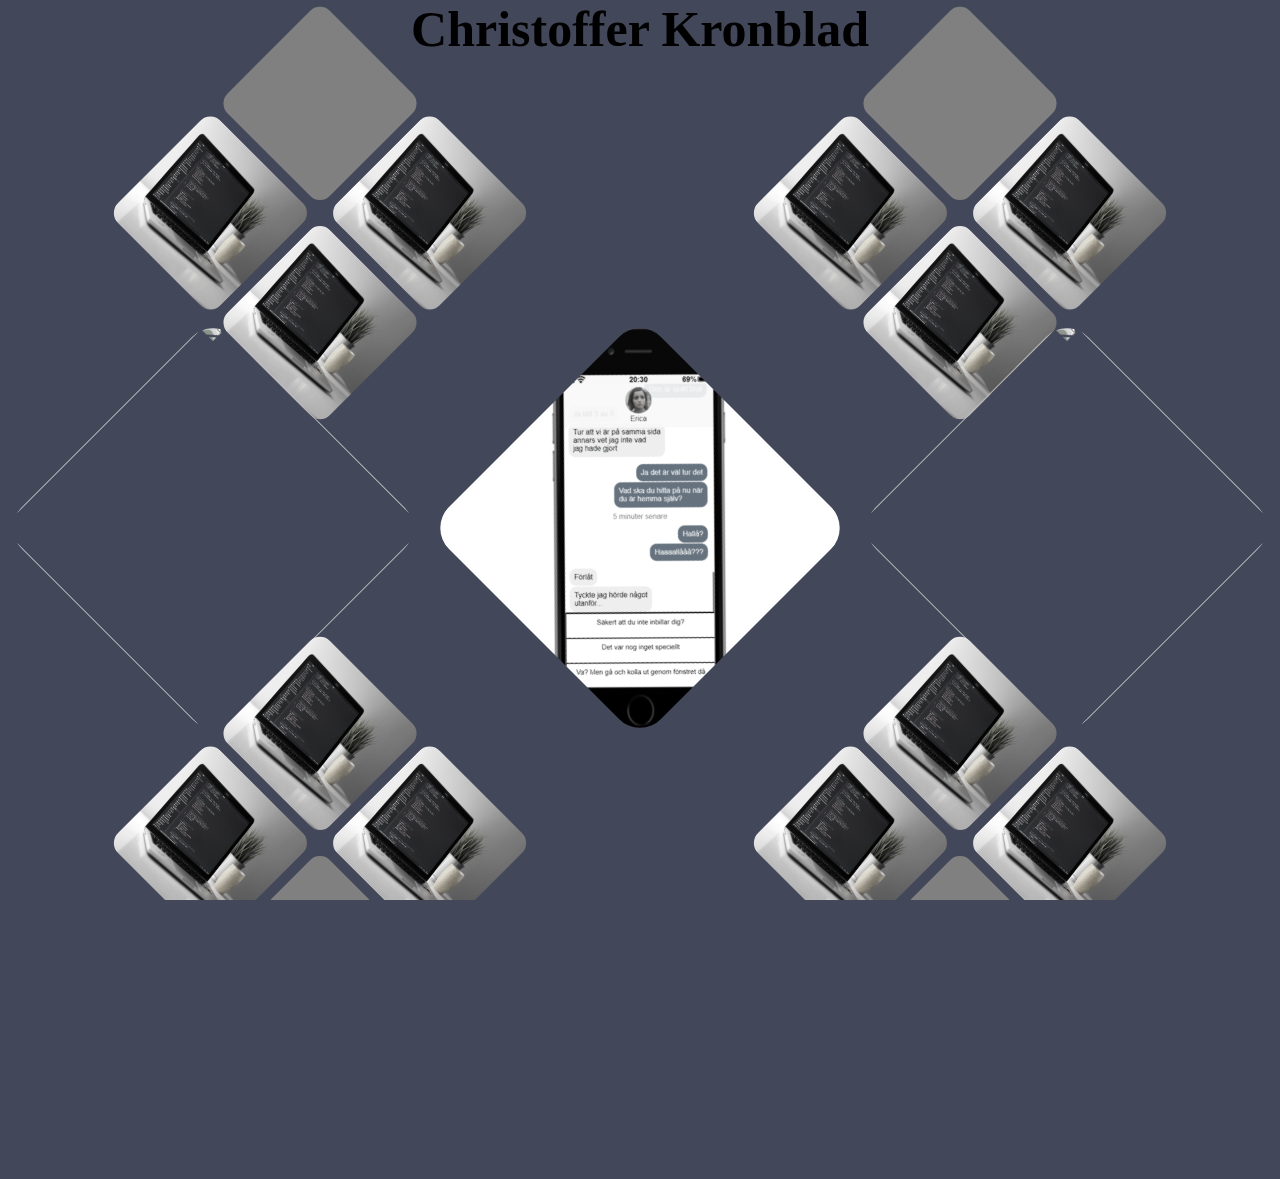
==== index.html @ b49111a0 "Remake of code" ====
<!DOCTYPE html>
<!--[if lt IE 7]>      <html class="no-js lt-ie9 lt-ie8 lt-ie7"> <![endif]-->
<!--[if IE 7]>         <html class="no-js lt-ie9 lt-ie8"> <![endif]-->
<!--[if IE 8]>         <html class="no-js lt-ie9"> <![endif]-->
<!--[if gt IE 8]><!--> <html class="no-js"> <!--<![endif]-->
    <head>
        <meta charset="utf-8">
        <meta http-equiv="X-UA-Compatible" content="IE=edge">
        <title>Portfolio 2.0</title>
        <meta name="description" content="">
        <meta name="viewport" content="width=device-width, initial-scale=1">
        <link rel="stylesheet" href="style.css">
    </head>
    <body>


        
        <header><h1>Christoffer Kronblad</h1></header>
        

        <!-- Images for the front page -->

            <div >  
                <!-- Top Row-->
                <div class="row">
                    <div class="column top smallSquareGroup">
                        <div class="row">
                            <img src="pics/empty image.png" class="smallSquare"></img>
                            <img src="pics/place holder.jfif" class="smallSquare"></img>
                        </div>
                        <div class="row">
                            <img src="pics/place holder.jfif" class="smallSquare"></img>
                            <img src="pics/place holder.jfif" class="smallSquare"></img>
                        </div>
                    </div>
                    <div class="column top smallSquareGroup">
                        <div class="row">
                            <img src="pics/empty image.png" class="smallSquare"></img>
                            <img src="pics/place holder.jfif" class="smallSquare"></img>
                        </div>
                        <div class="row">
                            <img src="pics/place holder.jfif" class="smallSquare"></img>
                            <img src="pics/place holder.jfif" class="smallSquare"></img>
                        </div>
                    </div>
                </div>
                
                
                
                <!-- Middle Row -->
                <div class="row">  

                    <div class="column middle">
                        <img src="pics/profilpic1.jpg" class="bigSquare"></img>
                    </div>
                    <div class="column middle">
                        <img src="pics/Textgame1.png" class="bigSquare"></img>
                    </div>
                    <div class="column middle">
                        <img src="pics/profilpic1.jpg" class="bigSquare"></img>
                    </div>
                    
                </div>
                
                <!-- Bottom Row -->
                <div class="row">
                    <div class="column bottom smallSquareGroup">
                        <div class="row">
                            <img src="pics/place holder.jfif" class="smallSquare"></img>
                            <img src="pics/place holder.jfif" class="smallSquare"></img>
                        </div>
                        <div class="row">
                            <img src="pics/place holder.jfif" class="smallSquare"></img>
                            <img src="pics/empty image.png" class="smallSquare"></img>
                        </div>
                    </div>
                    <div class="column bottom smallSquareGroup">
                        <div class="row">
                            <img src="pics/place holder.jfif" class="smallSquare"></img>
                            <img src="pics/place holder.jfif" class="smallSquare"></img>
                        </div>
                        <div class="row">
                            <img src="pics/place holder.jfif" class="smallSquare"></img>
                            <img src="pics/empty image.png" class="smallSquare"></img>
                        </div>
                    </div>
                </div>
            </div>

        <script src="" async defer></script>
    </body>
</html>
---- style.css ----
html, body{margin: 0; height: 100%; overflow: hidden; background-color: #43475a;}

header h1{
    text-align: center;
    margin: 0px;
    font-size: 50px;
}

.row{
    width: 100%;
    display: flex;
    align-items: center;
    justify-content: center;

    
}

.column.middle{
    width: 33.3333vw;
    display: flex;
    align-items: center;
    justify-content: center;
}

.column.top, .column.bottom{
    position: relative;
    width: 50vw;
}

.column.middle{
    position: relative;
    width: calc(100vw / 3);
}

.row img{
    border: none;
    text-align: center;
    border-radius: 10%;
    filter: grayscale(90%);
}

.row img:hover{
    filter: grayscale(0%);
}


.bigSquare, .smallSquareGroup{
    transform: rotate(45deg);
}

.bigSquare{
    position: relative;
    height: 300px;
    width: 300px;
    margin: 10px;
}

.smallSquare{
    position: relative;
    height: 145px;
    width: 145px;
    margin: 5px;
    background-color: gray;
}

.centered-text{
    position: absolute;
    top: 50%;
    right: 15%;
}

/* @media screen and(max-width: 1000px){
    img{
        width: 150px;
    }
} */
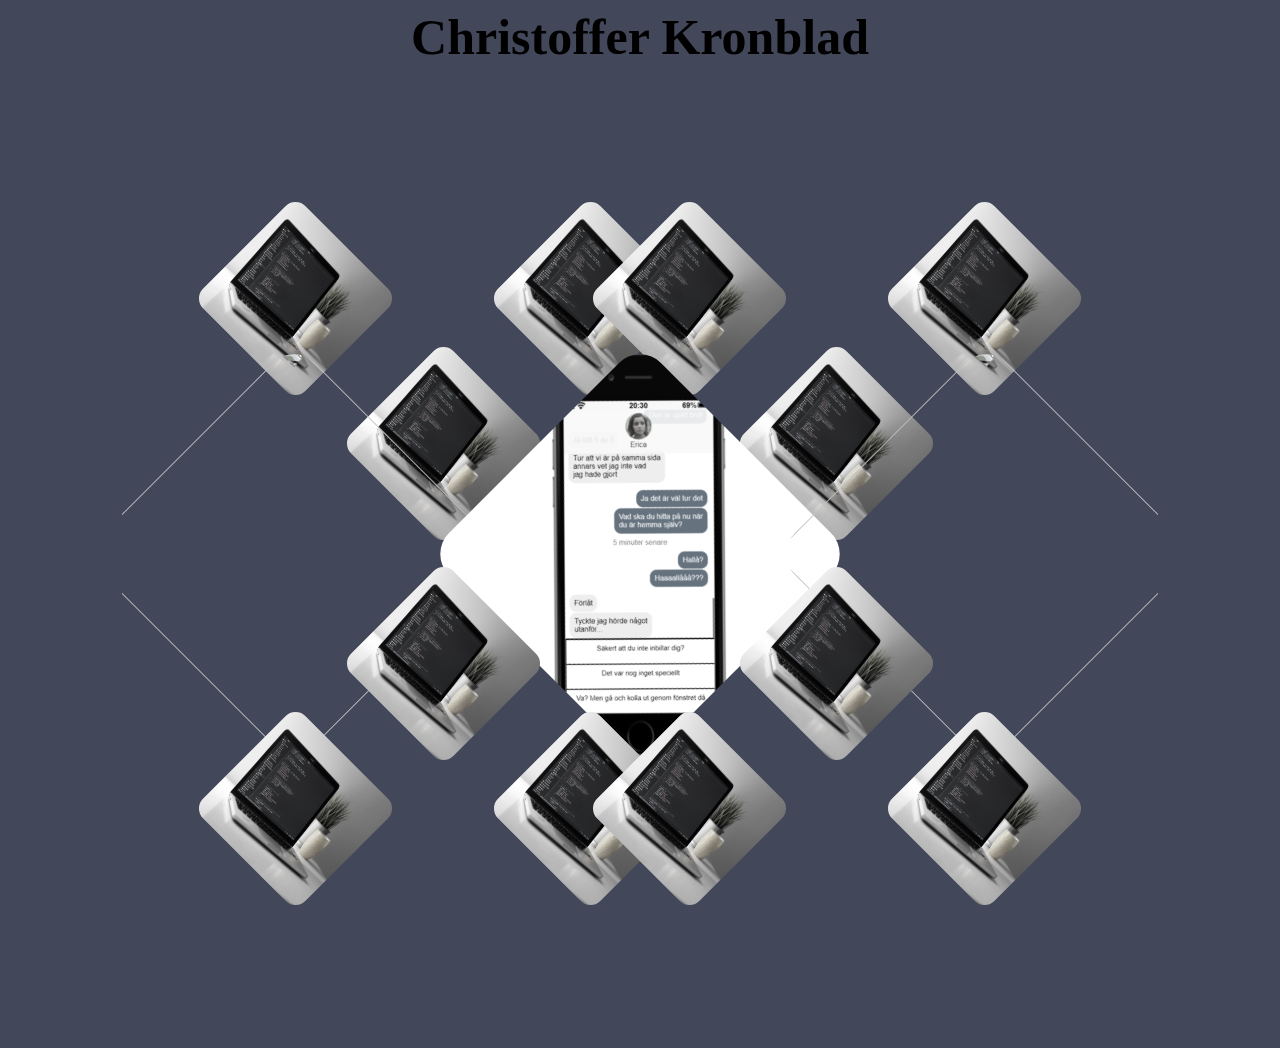
==== commit e03cf907: "Fixed design" ====
--- a/index.html
+++ b/index.html
@@ -20,35 +20,42 @@
 
         <!-- Images for the front page -->
 
-            <div >  
                 <!-- Top Row-->
                 <div class="row">
-                    <div class="column top smallSquareGroup">
-                        <div class="row">
-                            <img src="pics/empty image.png" class="smallSquare"></img>
-                            <img src="pics/place holder.jfif" class="smallSquare"></img>
+
+                        <img src="pics/empty image.png" class="bigSquare" style="margin: 5%;"></img>
+                        <div class="column top smallSquareGroup">
+                            <div class="row">
+                                <img src="pics/empty image.png" class="smallSquare"></img>
+                            </div>
+                            <div class="row">
+                                <img src="pics/place holder.jfif" class="smallSquare column"></img>
+                                <img src="pics/place holder.jfif" class="smallSquare column"></img>
+                            </div>
+                            <div class="row">
+                                <img src="pics/place holder.jfif" class="smallSquare"></img>
+                            </div>
+                    </div>
+                    
+                        <div class="column top smallSquareGroup">
+                            <div class="row">
+                                <img src="pics/empty image.png" class="smallSquare"></img>
+                            </div>
+                            <div class="row">
+                                <img src="pics/place holder.jfif" class="smallSquare column"></img>
+                                <img src="pics/place holder.jfif" class="smallSquare column"></img>
+                            </div>
+                            <div class="row">
+                                <img src="pics/place holder.jfif" class="smallSquare"></img>
+                            </div>
                         </div>
-                        <div class="row">
-                            <img src="pics/place holder.jfif" class="smallSquare"></img>
-                            <img src="pics/place holder.jfif" class="smallSquare"></img>
-                        </div>
-                    </div>
-                    <div class="column top smallSquareGroup">
-                        <div class="row">
-                            <img src="pics/empty image.png" class="smallSquare"></img>
-                            <img src="pics/place holder.jfif" class="smallSquare"></img>
-                        </div>
-                        <div class="row">
-                            <img src="pics/place holder.jfif" class="smallSquare"></img>
-                            <img src="pics/place holder.jfif" class="smallSquare"></img>
-                        </div>
-                    </div>
+                        <img src="pics/empty image.png" class="bigSquare" style="margin: 5%;"></img>
                 </div>
                 
                 
                 
                 <!-- Middle Row -->
-                <div class="row">  
+                <div class="row middle">  
 
                     <div class="column middle">
                         <img src="pics/profilpic1.jpg" class="bigSquare"></img>
@@ -64,29 +71,36 @@
                 
                 <!-- Bottom Row -->
                 <div class="row">
-                    <div class="column bottom smallSquareGroup">
+                    
+                    <img src="pics/empty image.png" class="bigSquare"></img>
+                    <div class="column bottom left smallSquareGroup">
                         <div class="row">
                             <img src="pics/place holder.jfif" class="smallSquare"></img>
+                        </div>
+                        <div class="row" style="">
+                            <img src="pics/place holder.jfif" class="smallSquare column"></img>
+                            <img src="pics/place holder.jfif" class="smallSquare column"></img>
+                        </div>
+                        <div class="row">
+                            <img src="pics/empty image.png" class="smallSquare"></img>
+                        </div>
+                    </div>
+
+                    <div class="column bottom right smallSquareGroup">
+                        <div class="row">
                             <img src="pics/place holder.jfif" class="smallSquare"></img>
                         </div>
                         <div class="row">
-                            <img src="pics/place holder.jfif" class="smallSquare"></img>
+                            <img src="pics/place holder.jfif" class="smallSquare column"></img>
+                            <img src="pics/place holder.jfif" class="smallSquare column"></img>
+                        </div>
+                        <div class="row">
                             <img src="pics/empty image.png" class="smallSquare"></img>
                         </div>
                     </div>
-                    <div class="column bottom smallSquareGroup">
-                        <div class="row">
-                            <img src="pics/place holder.jfif" class="smallSquare"></img>
-                            <img src="pics/place holder.jfif" class="smallSquare"></img>
-                        </div>
-                        <div class="row">
-                            <img src="pics/place holder.jfif" class="smallSquare"></img>
-                            <img src="pics/empty image.png" class="smallSquare"></img>
-                        </div>
-                    </div>
+                    <img src="pics/empty image.png" class="bigSquare" style="z-index: -1;"></img>
                 </div>
-            </div>
 
-        <script src="" async defer></script>
+        <script src="code.js" async defer></script>
     </body>
 </html>--- a/style.css
+++ b/style.css
@@ -1,4 +1,4 @@
-html, body{margin: 0; height: 100%; overflow: hidden; background-color: #43475a;}
+html, body{margin-left: 5%; margin-right: 5%; height: 100%; overflow: hidden; background-color: #43475a;}
 
 header h1{
     text-align: center;
@@ -10,26 +10,25 @@
     width: 100%;
     display: flex;
     align-items: center;
-    justify-content: center;
-
-    
+    justify-content: center; 
 }
 
+
+
 .column.middle{
-    width: 33.3333vw;
+    width: calc(100% / 3);
     display: flex;
     align-items: center;
     justify-content: center;
 }
 
 .column.top, .column.bottom{
-    position: relative;
-    width: 50vw;
+    width: 25%;
 }
 
-.column.middle{
-    position: relative;
-    width: calc(100vw / 3);
+
+.row.middle{
+    height: 5%;
 }
 
 .row img{
@@ -44,33 +43,26 @@
 }
 
 
-.bigSquare, .smallSquareGroup{
+.bigSquare, .smallSquare{
+    
     transform: rotate(45deg);
 }
 
+.smallSquare.column{
+    margin: 0 75px;
+}
+
+.smallSquareGroup{
+margin: 15px 67px;
+}
+
 .bigSquare{
-    position: relative;
     height: 300px;
     width: 300px;
     margin: 10px;
 }
 
 .smallSquare{
-    position: relative;
     height: 145px;
     width: 145px;
-    margin: 5px;
-    background-color: gray;
-}
-
-.centered-text{
-    position: absolute;
-    top: 50%;
-    right: 15%;
-}
-
-/* @media screen and(max-width: 1000px){
-    img{
-        width: 150px;
-    }
-} */+}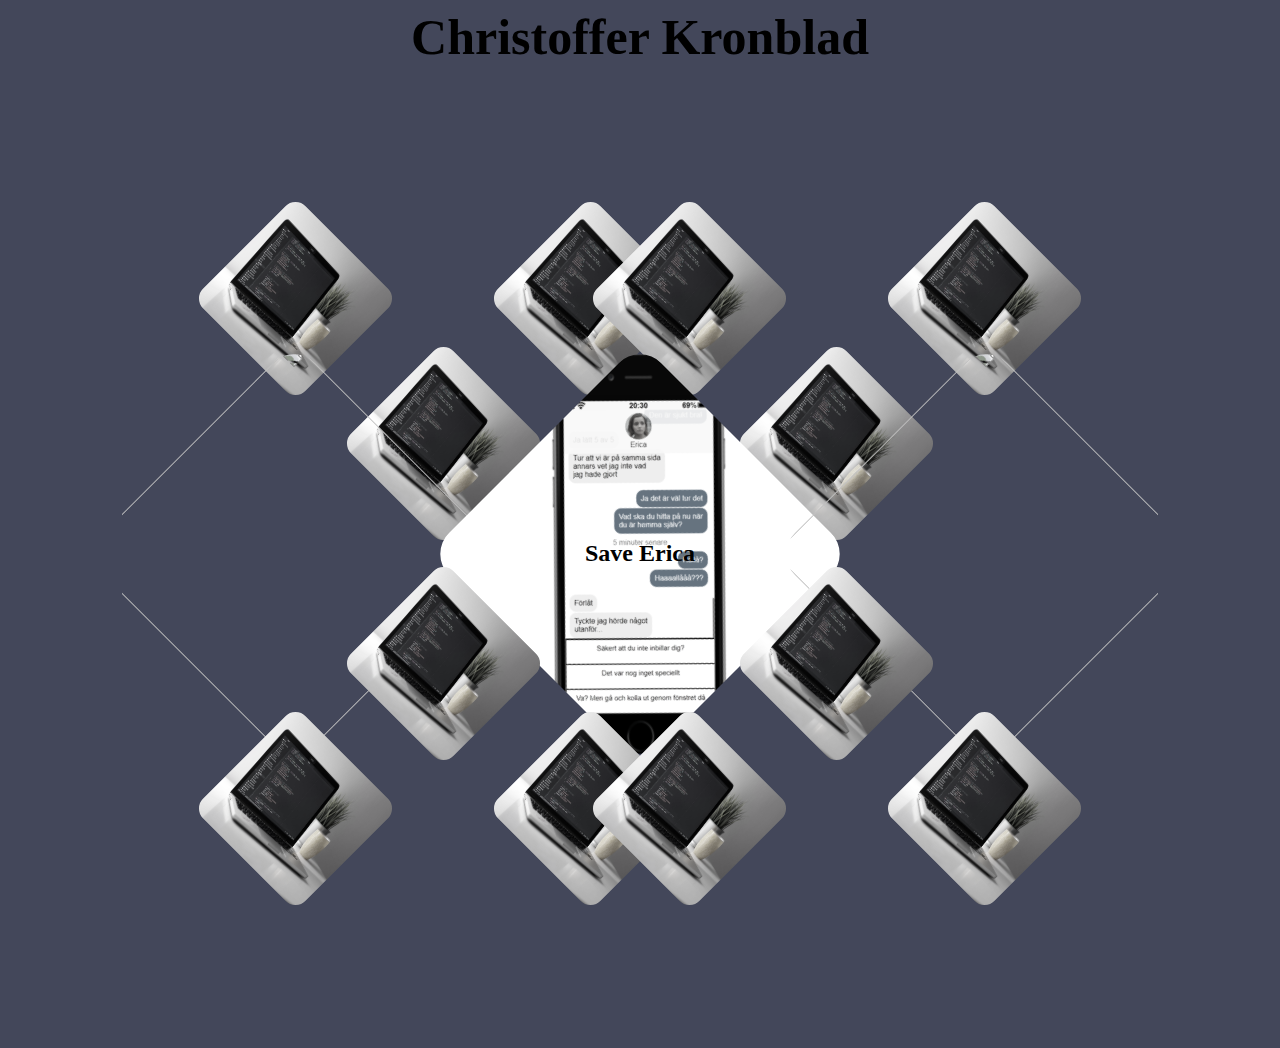
==== commit 72254c24: "Text placement" ====
--- a/index.html
+++ b/index.html
@@ -62,6 +62,7 @@
                     </div>
                     <div class="column middle">
                         <img src="pics/Textgame1.png" class="bigSquare"></img>
+                        <h2 style="z-index: 1;">Save Erica</h2>
                     </div>
                     <div class="column middle">
                         <img src="pics/profilpic1.jpg" class="bigSquare"></img>
@@ -77,7 +78,7 @@
                         <div class="row">
                             <img src="pics/place holder.jfif" class="smallSquare"></img>
                         </div>
-                        <div class="row" style="">
+                        <div class="row">
                             <img src="pics/place holder.jfif" class="smallSquare column"></img>
                             <img src="pics/place holder.jfif" class="smallSquare column"></img>
                         </div>
--- a/style.css
+++ b/style.css
@@ -1,4 +1,20 @@
-html, body{margin-left: 5%; margin-right: 5%; height: 100%; overflow: hidden; background-color: #43475a;}
+html, body{   
+    z-index: -1;
+    user-select: none;
+    -moz-user-select: none;
+    -webkit-user-drag: none;
+    -webkit-user-select: none;
+    -ms-user-select: none;
+    margin-left: 5%; 
+    margin-right: 5%; 
+    height: 100%; 
+    overflow: hidden; 
+    background-color: #43475a;
+}
+
+h2{
+    position: absolute;
+}
 
 header h1{
     text-align: center;
@@ -12,7 +28,6 @@
     align-items: center;
     justify-content: center; 
 }
-
 
 
 .column.middle{
@@ -31,15 +46,25 @@
     height: 5%;
 }
 
+img{
+    user-select: none;
+    -moz-user-select: none;
+    -webkit-user-drag: none;
+    -webkit-user-select: none;
+    -ms-user-select: none;
+}
+
 .row img{
     border: none;
     text-align: center;
     border-radius: 10%;
     filter: grayscale(90%);
+
 }
 
-.row img:hover{
+.row img:hover, h2:hover{
     filter: grayscale(0%);
+    transition: .15s ease-in-out;
 }
 
 
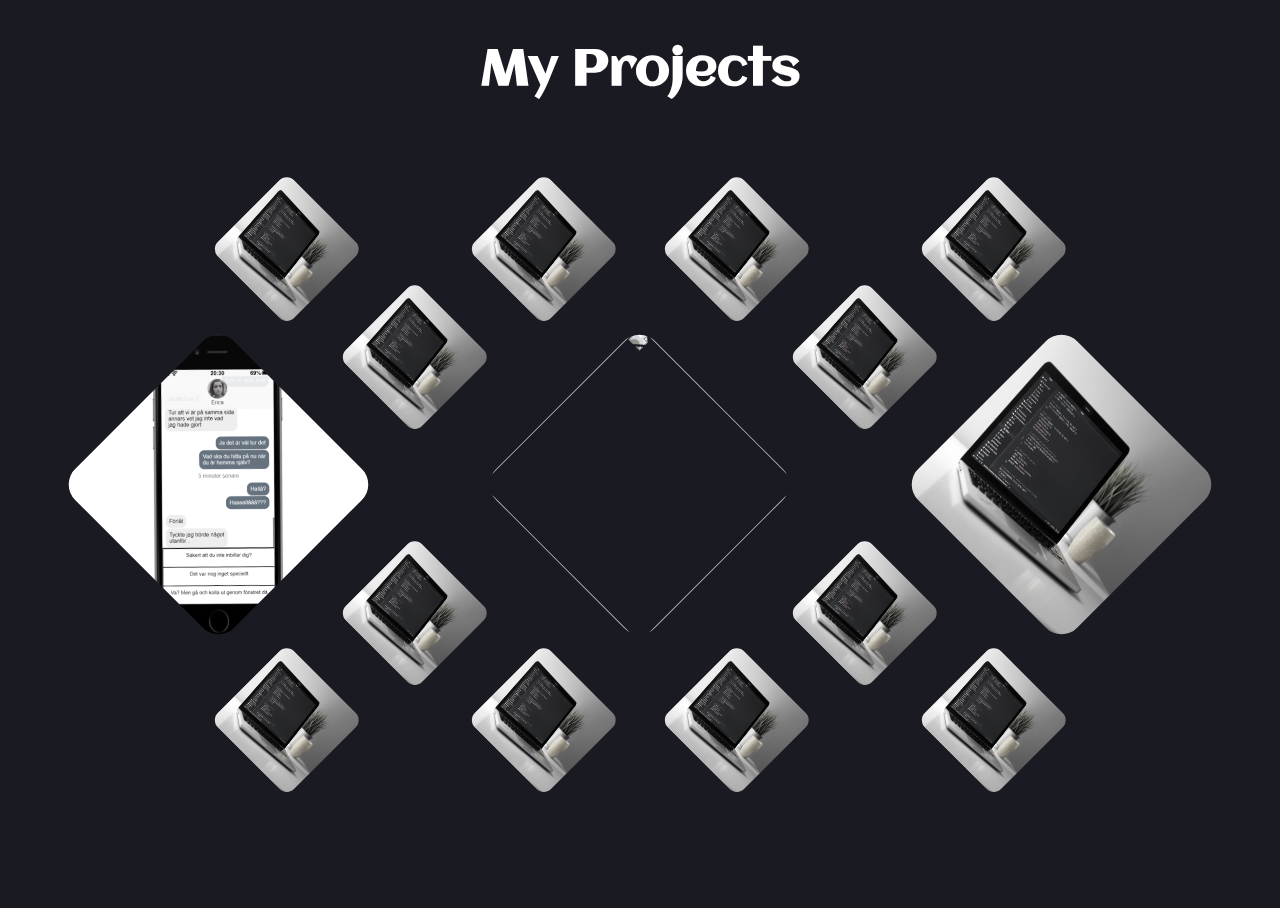
==== commit 53f76960: "Embedded the textgame to the portfolio" ====
--- a/index.html
+++ b/index.html
@@ -1,22 +1,23 @@
 <!DOCTYPE html>
-<!--[if lt IE 7]>      <html class="no-js lt-ie9 lt-ie8 lt-ie7"> <![endif]-->
-<!--[if IE 7]>         <html class="no-js lt-ie9 lt-ie8"> <![endif]-->
-<!--[if IE 8]>         <html class="no-js lt-ie9"> <![endif]-->
-<!--[if gt IE 8]><!--> <html class="no-js"> <!--<![endif]-->
     <head>
         <meta charset="utf-8">
         <meta http-equiv="X-UA-Compatible" content="IE=edge">
         <title>Portfolio 2.0</title>
         <meta name="description" content="">
         <meta name="viewport" content="width=device-width, initial-scale=1">
+        <link href="https://fonts.googleapis.com/css2?family=Aclonica&display=swap" rel="stylesheet">
         <link rel="stylesheet" href="style.css">
     </head>
     <body>
 
+        <div class="displayBox">
+            <h1>About Me</h1>
+            <img src="pics/profilpic.jpg" class="displayImg"></img>
+            <h3 class="informationText"></h3>
+        </div>
 
-        
-        <header><h1>Christoffer Kronblad</h1></header>
-        
+        <header><h1>My Projects</h1></header>
+
 
         <!-- Images for the front page -->
 
@@ -58,14 +59,13 @@
                 <div class="row middle">  
 
                     <div class="column middle">
-                        <img src="pics/profilpic1.jpg" class="bigSquare"></img>
+                        <img src="pics/Textgame1.png" class="bigSquare bestProject1"></img>
                     </div>
                     <div class="column middle">
-                        <img src="pics/Textgame1.png" class="bigSquare"></img>
-                        <h2 style="z-index: 1;">Save Erica</h2>
+                        <img src="pics/profilpic1.jpg" class="bigSquare aboutMe"></img>
                     </div>
                     <div class="column middle">
-                        <img src="pics/profilpic1.jpg" class="bigSquare"></img>
+                        <img src="pics/place holder.jfif" class="bigSquare bestProject2"></img>
                     </div>
                     
                 </div>
--- a/style.css
+++ b/style.css
@@ -5,25 +5,95 @@
     -webkit-user-drag: none;
     -webkit-user-select: none;
     -ms-user-select: none;
-    margin-left: 5%; 
-    margin-right: 5%; 
-    height: 100%; 
+
+    height: 100vh; 
     overflow: hidden; 
-    background-color: #43475a;
-}
-
-h2{
+    background-color: #1a1b22;
+}
+
+/* Display box settings */
+.displayBox{
     position: absolute;
-}
+    text-align: center;
+    width: 0vw;
+    height: 0vh;
+    left: 50%;
+    top: 50%;
+    transform: translate(-50%, -50%);
+    background: black;
+    z-index: 5;
+    margin: 0;
+    opacity: 90%;
+    border-radius: 50px;
+    transition: height 0.5s;
+}
+
+/* Display box Title */
+.displayBox h1{
+    font-family: 'Aclonica', sans-serif;
+    color: white;
+    text-align: center;
+    margin-top: 5px;
+}
+
+/* Display box img */
+.displayBox img{
+    position: absolute;
+    width: 25rem;
+    height: 25rem;
+    border-radius: 50px;
+    left: 25%;
+    top: 50%;
+    transform: translate(-50%, -50%);
+}
+
+/* Information Text in display box */
+.displayBox h3{
+    position: absolute;
+    padding-right: 20px;
+    width: 35rem;
+    height: 80%;
+    right: 0;
+    margin-right: 45px;
+    color: white;
+    text-align: center;
+    overflow: auto;
+}
+
+/* width */
+.displayBox h3::-webkit-scrollbar {
+    width: 7px;
+  }
+  
+  /* Track */
+  .displayBox h3::-webkit-scrollbar-track {
+    background: #f1f1f1;
+  }
+  
+  /* Handle */
+  .displayBox h3::-webkit-scrollbar-thumb {
+    background: #888;
+    height: 5px;
+    border-radius: 5px;
+  }
+  
+  /* Handle on hover */
+  .displayBox h3::-webkit-scrollbar-thumb:hover {
+    background: #555;
+  }
 
 header h1{
-    text-align: center;
-    margin: 0px;
+    font-family: 'Aclonica', sans-serif;
+    text-align: center;
     font-size: 50px;
+    margin-bottom: 0;
+    margin-top: 35px;
+    color: white;
 }
 
 .row{
     width: 100%;
+    height: calc(100% / 3);
     display: flex;
     align-items: center;
     justify-content: center; 
@@ -31,7 +101,7 @@
 
 
 .column.middle{
-    width: calc(100% / 3);
+    width: calc(100vw / 3);
     display: flex;
     align-items: center;
     justify-content: center;
@@ -39,11 +109,13 @@
 
 .column.top, .column.bottom{
     width: 25%;
+
 }
 
 
 .row.middle{
     height: 5%;
+    margin: 10vh 0;
 }
 
 img{
@@ -54,6 +126,7 @@
     -ms-user-select: none;
 }
 
+
 .row img{
     border: none;
     text-align: center;
@@ -62,9 +135,10 @@
 
 }
 
-.row img:hover, h2:hover{
+.row img:hover{
     filter: grayscale(0%);
     transition: .15s ease-in-out;
+    cursor: pointer;
 }
 
 
@@ -90,4 +164,38 @@
 .smallSquare{
     height: 145px;
     width: 145px;
-}+}
+
+
+@media screen and (max-width: 1550px) {
+    .bigSquare{
+        height: 225px;
+        width: 225px;
+    }
+    
+    .smallSquare{
+        height: 107.5px;
+        width: 107.5px;
+    }
+
+    .row.middle{
+        height: 5%;
+        margin: 7vh 0;
+    }
+  }
+
+@media screen and (max-width: 1000px) {
+    .bigSquare{
+        height: 150px;
+        width: 150px;
+        }
+    
+    .smallSquare{
+        height: 70px;
+        width: 70px;
+    }
+    .row.middle{
+        height: 5%;
+        margin: 5vh 0;
+    }
+  }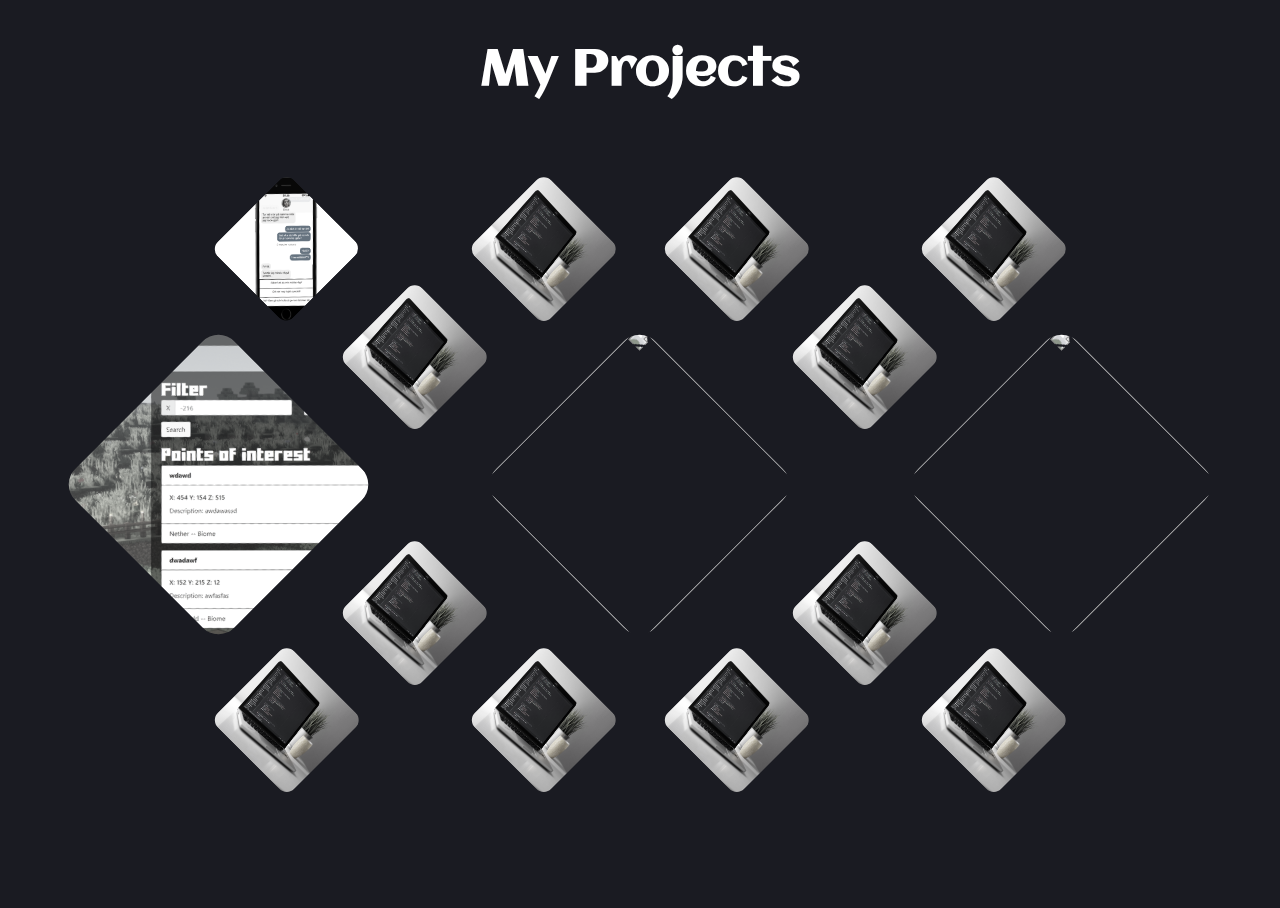
==== commit 93d06ffb: "Added minecraft" ====
--- a/index.html
+++ b/index.html
@@ -1,107 +1,118 @@
 <!DOCTYPE html>
-    <head>
-        <meta charset="utf-8">
-        <meta http-equiv="X-UA-Compatible" content="IE=edge">
-        <title>Portfolio 2.0</title>
-        <meta name="description" content="">
-        <meta name="viewport" content="width=device-width, initial-scale=1">
-        <link href="https://fonts.googleapis.com/css2?family=Aclonica&display=swap" rel="stylesheet">
-        <link rel="stylesheet" href="style.css">
-    </head>
-    <body>
 
-        <div class="displayBox">
-            <h1>About Me</h1>
-            <img src="pics/profilpic.jpg" class="displayImg"></img>
-            <h3 class="informationText"></h3>
+<head>
+    <meta charset="utf-8">
+    <meta http-equiv="X-UA-Compatible" content="IE=edge">
+    <title>Portfolio 2.0</title>
+    <meta name="description" content="">
+    <meta name="viewport" content="width=device-width, initial-scale=1">
+    <link href="https://fonts.googleapis.com/css2?family=Aclonica&display=swap" rel="stylesheet">
+    <link rel="stylesheet" href="style.css">
+</head>
+
+<body>
+
+    <div class="displayBox">
+        <!-- <h1>About Me</h1> -->
+        <span class="close">X</span>
+        <img src="" class="displayImg"></img>
+        <div class="usedLaunguages">
+            <div class="circle js"></div>
+            <div class="circle html"></div>
+            <div class="circle css"></div>
+        </div>
+        <div class="divider"></div>
+        <h3 class="informationText"></h3>
+    </div>
+
+    <header>
+        <h1>My Projects</h1>
+    </header>
+
+
+    <!-- Images for the front page -->
+
+    <!-- Top Row-->
+    <div class="row">
+
+        <img src="pics/empty image.png" class="bigSquare empty" style="margin: 5%;"></img>
+        <div class="column top smallSquareGroup">
+            <div class="row">
+                <img src="pics/empty image.png" class="smallSquare empty"></img>
+            </div>
+            <div class="row">
+                <img src="pics/Textgame1.png" class="smallSquare column textGame"></img>
+                <img src="pics/place holder.jfif" class="smallSquare column placeHolder"></img>
+            </div>
+            <div class="row">
+                <img src="pics/place holder.jfif" class="smallSquare placeHolder"></img>
+            </div>
         </div>
 
-        <header><h1>My Projects</h1></header>
+        <div class="column top smallSquareGroup">
+            <div class="row">
+                <img src="pics/empty image.png" class="smallSquare empty"></img>
+            </div>
+            <div class="row">
+                <img src="pics/place holder.jfif" class="smallSquare column placeHolder"></img>
+                <img src="pics/place holder.jfif" class="smallSquare column placeHolder"></img>
+            </div>
+            <div class="row">
+                <img src="pics/place holder.jfif" class="smallSquare placeHolder"></img>
+            </div>
+        </div>
+        <img src="pics/empty image.png" class="bigSquare empty" style="margin: 5%;"></img>
+    </div>
 
 
-        <!-- Images for the front page -->
 
-                <!-- Top Row-->
-                <div class="row">
+    <!-- Middle Row -->
+    <div class="row middle">
 
-                        <img src="pics/empty image.png" class="bigSquare" style="margin: 5%;"></img>
-                        <div class="column top smallSquareGroup">
-                            <div class="row">
-                                <img src="pics/empty image.png" class="smallSquare"></img>
-                            </div>
-                            <div class="row">
-                                <img src="pics/place holder.jfif" class="smallSquare column"></img>
-                                <img src="pics/place holder.jfif" class="smallSquare column"></img>
-                            </div>
-                            <div class="row">
-                                <img src="pics/place holder.jfif" class="smallSquare"></img>
-                            </div>
-                    </div>
-                    
-                        <div class="column top smallSquareGroup">
-                            <div class="row">
-                                <img src="pics/empty image.png" class="smallSquare"></img>
-                            </div>
-                            <div class="row">
-                                <img src="pics/place holder.jfif" class="smallSquare column"></img>
-                                <img src="pics/place holder.jfif" class="smallSquare column"></img>
-                            </div>
-                            <div class="row">
-                                <img src="pics/place holder.jfif" class="smallSquare"></img>
-                            </div>
-                        </div>
-                        <img src="pics/empty image.png" class="bigSquare" style="margin: 5%;"></img>
-                </div>
-                
-                
-                
-                <!-- Middle Row -->
-                <div class="row middle">  
+        <div class="column middle">
+            <img src="pics/minecraft1.png" class="bigSquare bestProject1 minecraft"></img>
+        </div>
+        <div class="column middle">
+            <img src="pics/profilpic1.jpg" class="bigSquare aboutMe"></img>
+        </div>
+        <div class="column middle">
+            <img src="pics/monkey business1.png" class="bigSquare bestProject2 monkeyGame"></img>
+        </div>
 
-                    <div class="column middle">
-                        <img src="pics/Textgame1.png" class="bigSquare bestProject1"></img>
-                    </div>
-                    <div class="column middle">
-                        <img src="pics/profilpic1.jpg" class="bigSquare aboutMe"></img>
-                    </div>
-                    <div class="column middle">
-                        <img src="pics/place holder.jfif" class="bigSquare bestProject2"></img>
-                    </div>
-                    
-                </div>
-                
-                <!-- Bottom Row -->
-                <div class="row">
-                    
-                    <img src="pics/empty image.png" class="bigSquare"></img>
-                    <div class="column bottom left smallSquareGroup">
-                        <div class="row">
-                            <img src="pics/place holder.jfif" class="smallSquare"></img>
-                        </div>
-                        <div class="row">
-                            <img src="pics/place holder.jfif" class="smallSquare column"></img>
-                            <img src="pics/place holder.jfif" class="smallSquare column"></img>
-                        </div>
-                        <div class="row">
-                            <img src="pics/empty image.png" class="smallSquare"></img>
-                        </div>
-                    </div>
+    </div>
 
-                    <div class="column bottom right smallSquareGroup">
-                        <div class="row">
-                            <img src="pics/place holder.jfif" class="smallSquare"></img>
-                        </div>
-                        <div class="row">
-                            <img src="pics/place holder.jfif" class="smallSquare column"></img>
-                            <img src="pics/place holder.jfif" class="smallSquare column"></img>
-                        </div>
-                        <div class="row">
-                            <img src="pics/empty image.png" class="smallSquare"></img>
-                        </div>
-                    </div>
-                    <img src="pics/empty image.png" class="bigSquare" style="z-index: -1;"></img>
-                </div>
+    <!-- Bottom Row -->
+    <div class="row">
+        <img src="pics/empty image.png" class="bigSquare empty"></img>
+        <div class="column bottom left smallSquareGroup">
+            <div class="row">
+                <img src="pics/place holder.jfif" class="smallSquare placeHolder"></img>
+            </div>
+            <div class="row">
+                <img src="pics/place holder.jfif" class="smallSquare column placeHolder"></img>
+                <img src="pics/place holder.jfif" class="smallSquare column placeHolder"></img>
+            </div>
+            <div class="row">
+                <img src="pics/empty image.png" class="smallSquare empty"></img>
+            </div>
+        </div>
 
-        <script src="code.js" async defer></script>
-    </body>
+        <div class="column bottom right smallSquareGroup">
+            <div class="row">
+                <img src="pics/place holder.jfif" class="smallSquare placeHolder"></img>
+            </div>
+            <div class="row">
+                <img src="pics/place holder.jfif" class="smallSquare column placeHolder"></img>
+                <img src="pics/place holder.jfif" class="smallSquare column placeHolder"></img>
+            </div>
+            <div class="row">
+                <img src="pics/empty image.png" class="smallSquare empty"></img>
+            </div>
+        </div>
+        <img src="pics/empty image.png" class="bigSquare empty" style="z-index: -1;"></img>
+    </div>
+
+    <script src="code.js" async defer></script>
+</body>
+
 </html>--- a/style.css
+++ b/style.css
@@ -1,4 +1,5 @@
-html, body{   
+html,
+body {
     z-index: -1;
     user-select: none;
     -moz-user-select: none;
@@ -6,13 +7,15 @@
     -webkit-user-select: none;
     -ms-user-select: none;
 
-    height: 100vh; 
-    overflow: hidden; 
+    height: 100vh;
+    overflow: hidden;
     background-color: #1a1b22;
 }
 
+
+
 /* Display box settings */
-.displayBox{
+.displayBox {
     position: absolute;
     text-align: center;
     width: 0vw;
@@ -23,35 +26,96 @@
     background: black;
     z-index: 5;
     margin: 0;
-    opacity: 90%;
+    opacity: 95%;
     border-radius: 50px;
-    transition: height 0.5s;
+    transition: width 0.5s;
 }
 
 /* Display box Title */
-.displayBox h1{
+.displayBox h1 {
     font-family: 'Aclonica', sans-serif;
     color: white;
     text-align: center;
     margin-top: 5px;
 }
 
+.displayBox span {
+    cursor: pointer;
+    position: absolute;
+    font-family: 'Aclonica', sans-serif;
+    color: white;
+    text-align: center;
+    top: 1.5rem;
+    right: 1.5rem;
+    font-size: 2rem;
+}
+
 /* Display box img */
-.displayBox img{
+.displayBox img {
     position: absolute;
     width: 25rem;
     height: 25rem;
     border-radius: 50px;
     left: 25%;
+    top: 45%;
+    transform: translate(-50%, -50%);
+}
+
+.usedLaunguages {
+    position: absolute;
+    display: flex;
+    align-items: center;
+    justify-content: center;
+    bottom: 0;
+    left: 25%;
+    transform: translate(-50%, -50%);
+
+
+}
+
+.circle {
+    height: 5rem;
+    width: 5rem;
+    margin: 0 2rem;
+    border-radius: 50%;
+    background: conic-gradient(blue 68%, white 0%);
+
+}
+
+.circle.js {
+    background: conic-gradient(yellow 68%, white 0%);
+
+}
+
+.circle.html {
+    background: conic-gradient(orange 68%, white 0%);
+
+}
+
+<<<<<<< HEAD
+.circle.css {
+    background: conic-gradient(lightblue 68%, white 0%);
+
+}
+
+
+=======
+>>>>>>> d4fb56524a54682ac4847ad8542750af588cb43c
+.displayBox .divider {
+    position: absolute;
+    left: 50%;
     top: 50%;
     transform: translate(-50%, -50%);
+    background-color: #1a1b22;
+    width: 0.5rem;
+    height: 50%;
 }
 
 /* Information Text in display box */
-.displayBox h3{
+.displayBox h3 {
     position: absolute;
     padding-right: 20px;
-    width: 35rem;
+    width: 40%;
     height: 80%;
     right: 0;
     margin-right: 45px;
@@ -63,26 +127,26 @@
 /* width */
 .displayBox h3::-webkit-scrollbar {
     width: 7px;
-  }
-  
-  /* Track */
-  .displayBox h3::-webkit-scrollbar-track {
+}
+
+/* Track */
+.displayBox h3::-webkit-scrollbar-track {
     background: #f1f1f1;
-  }
-  
-  /* Handle */
-  .displayBox h3::-webkit-scrollbar-thumb {
+}
+
+/* Handle */
+.displayBox h3::-webkit-scrollbar-thumb {
     background: #888;
-    height: 5px;
+    max-height: 5px;
     border-radius: 5px;
-  }
-  
-  /* Handle on hover */
-  .displayBox h3::-webkit-scrollbar-thumb:hover {
+}
+
+/* Handle on hover */
+.displayBox h3::-webkit-scrollbar-thumb:hover {
     background: #555;
-  }
-
-header h1{
+}
+
+header h1 {
     font-family: 'Aclonica', sans-serif;
     text-align: center;
     font-size: 50px;
@@ -91,34 +155,35 @@
     color: white;
 }
 
-.row{
+.row {
     width: 100%;
     height: calc(100% / 3);
     display: flex;
     align-items: center;
-    justify-content: center; 
-}
-
-
-.column.middle{
+    justify-content: center;
+}
+
+
+.column.middle {
     width: calc(100vw / 3);
     display: flex;
     align-items: center;
     justify-content: center;
 }
 
-.column.top, .column.bottom{
+.column.top,
+.column.bottom {
     width: 25%;
 
 }
 
 
-.row.middle{
+.row.middle {
     height: 5%;
     margin: 10vh 0;
 }
 
-img{
+img {
     user-select: none;
     -moz-user-select: none;
     -webkit-user-drag: none;
@@ -127,7 +192,7 @@
 }
 
 
-.row img{
+.row img {
     border: none;
     text-align: center;
     border-radius: 10%;
@@ -135,67 +200,69 @@
 
 }
 
-.row img:hover{
+.row img:hover {
     filter: grayscale(0%);
     transition: .15s ease-in-out;
     cursor: pointer;
 }
 
 
-.bigSquare, .smallSquare{
-    
+.bigSquare,
+.smallSquare {
+
     transform: rotate(45deg);
 }
 
-.smallSquare.column{
+.smallSquare.column {
     margin: 0 75px;
 }
 
-.smallSquareGroup{
-margin: 15px 67px;
-}
-
-.bigSquare{
+.smallSquareGroup {
+    margin: 15px 67px;
+}
+
+.bigSquare {
     height: 300px;
     width: 300px;
     margin: 10px;
 }
 
-.smallSquare{
+.smallSquare {
     height: 145px;
     width: 145px;
 }
 
 
 @media screen and (max-width: 1550px) {
-    .bigSquare{
+    .bigSquare {
         height: 225px;
         width: 225px;
     }
-    
-    .smallSquare{
+
+    .smallSquare {
         height: 107.5px;
         width: 107.5px;
     }
 
-    .row.middle{
+    .row.middle {
         height: 5%;
         margin: 7vh 0;
     }
-  }
+}
 
 @media screen and (max-width: 1000px) {
-    .bigSquare{
+    .bigSquare {
         height: 150px;
         width: 150px;
-        }
-    
-    .smallSquare{
+    }
+
+    .smallSquare {
         height: 70px;
         width: 70px;
     }
-    .row.middle{
+
+    .row.middle {
         height: 5%;
         margin: 5vh 0;
     }
-  }+}